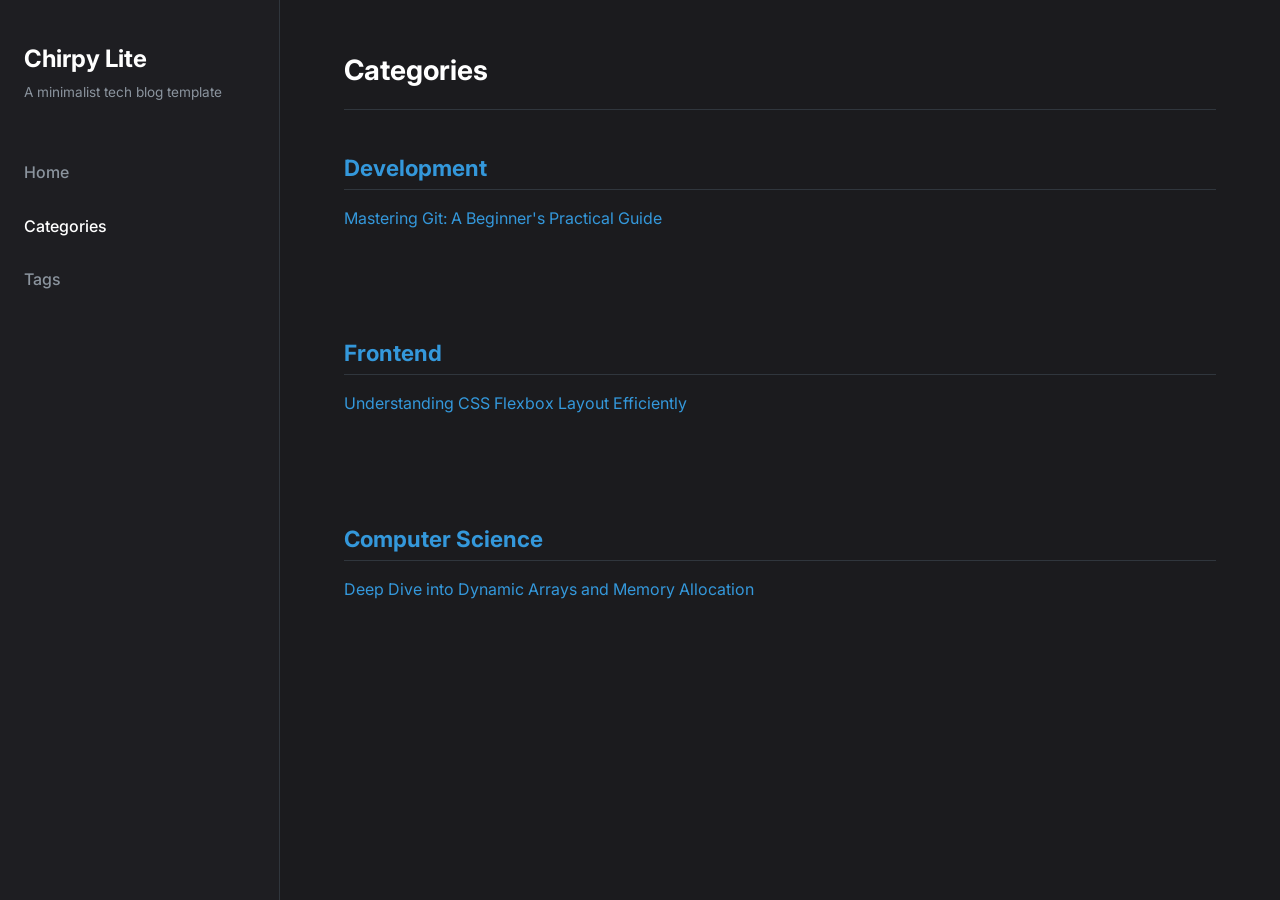
==== categories/index.html @ 5a159b9e "Create index.html" ====
<!DOCTYPE html>
<html lang="en">
<head>
    <meta charset="UTF-8">
    <meta name="viewport" content="width=device-width, initial-scale=1.0">
    <title>Categories - Your Blog</title>
    <link rel="stylesheet" href="../style.css">
    <link href="https://fonts.googleapis.com/css2?family=Inter:wght@300;400;500;600;700&display=swap" rel="stylesheet">
</head>
<body>
    <div class="container">
        <aside class="sidebar">
            <div class="sidebar-wrapper">
                <div class="profile-container">
                    <a href="../"><img src="../assets/img/logo.png" alt="Blog Logo" class="avatar-img" onerror="this.style.display='none'; this.nextElementSibling.style.display='flex';"></a>
                    <div class="avatar" style="display:none;">B</div>
                    <h1 class="site-title"><a href="../">Chirpy Lite</a></h1>
                    <p class="site-subtitle">A minimalist tech blog template</p>
                </div>
                <nav class="nav-menu">
                    <a href="../" class="nav-item">Home</a>
                    <a href="../categories/" class="nav-item active">Categories</a>
                    <a href="../tags/" class="nav-item">Tags</a>
                </nav>
            </div>
        </aside>

        <main class="main-content">
            <header class="content-header">
                <h2>Categories</h2>
            </header>

            <div class="archive-list">
                <section class="archive-section">
                    <h3>Development</h3>
                    <div class="post-preview" style="margin-bottom: 1rem;">
                        <a href="../posts/git-guide/">Mastering Git: A Beginner's Practical Guide</a>
                    </div>
                </section>

                <section class="archive-section">
                    <h3>Frontend</h3>
                    <div class="post-preview" style="margin-bottom: 1rem;">
                        <a href="../posts/css-flexbox/">Understanding CSS Flexbox Layout Efficiently</a>
                    </div>
                </section>

                <section class="archive-section">
                    <h3>Computer Science</h3>
                    <div class="post-preview" style="margin-bottom: 1rem;">
                        <a href="../posts/dynamic-arrays/">Deep Dive into Dynamic Arrays and Memory Allocation</a>
                    </div>
                </section>
            </div>
        </main>
    </div>
</body>
</html>
---- style.css ----
/* --- GLOBAL VARIABLES & THEME (Chirpy Dark Mode Style) --- */
:root {
    --bg-main: #1b1b1e;
    --bg-sidebar: #1e1e22;
    --bg-card: #222226;
    --text-main: #c9d1d9;
    --text-muted: #8b949e;
    --text-title: #ffffff;
    --accent: #3498db;
    --border-color: #30363d;
    --font-stack: 'Inter', -apple-system, BlinkMacSystemFont, "Segoe UI", Roboto, sans-serif;
    
    /* Callout Colors */
    --info-color: #2680eb;
    --info-bg: rgba(38, 128, 235, 0.1);
    --tip-color: #2ea44f;
    --tip-bg: rgba(46, 164, 79, 0.1);
    --warning-color: #d29922;
    --warning-bg: rgba(210, 153, 34, 0.1);
    --danger-color: #f85149;
    --danger-bg: rgba(248, 81, 73, 0.1);
}

* {
    box-sizing: border-box;
    margin: 0;
    padding: 0;
}

body {
    background-color: var(--bg-main);
    color: var(--text-main);
    font-family: var(--font-stack);
    line-height: 1.6;
}

a {
    color: var(--accent);
    text-decoration: none;
    transition: color 0.2s ease;
}

a:hover {
    text-decoration: underline;
}

/* --- LAYOUT CONFIGURATION --- */
.container {
    display: flex;
    min-height: 100vh;
}

/* --- SIDEBAR STYLE --- */
.sidebar {
    width: 280px;
    background-color: var(--bg-sidebar);
    border-right: 1px solid var(--border-color);
    display: flex;
    flex-direction: column;
    justify-content: space-between;
    padding: 2.5rem 1.5rem;
    position: fixed;
    height: 100vh;
}

/* Image-based avatar support */
.avatar-img {
    width: 80px;
    height: 80px;
    border-radius: 50%;
    object-fit: cover;
    margin-bottom: 1rem;
    border: 2px solid var(--border-color);
}

/* Text fallback avatar */
.avatar {
    width: 80px;
    height: 80px;
    background: linear-gradient(135deg, #3498db, #8e44ad);
    border-radius: 50%;
    display: flex;
    align-items: center;
    justify-content: center;
    font-size: 2rem;
    font-weight: bold;
    color: white;
    margin-bottom: 1rem;
}

.site-title a {
    color: var(--text-title);
    font-size: 1.5rem;
    font-weight: 700;
}

.site-subtitle {
    color: var(--text-muted);
    font-size: 0.85rem;
    margin-top: 0.25rem;
}

.nav-menu {
    margin-top: 3rem;
    display: flex;
    flex-direction: column;
    gap: 0.75rem;
}

.nav-item {
    color: var(--text-muted);
    font-weight: 500;
    padding: 0.5rem 0;
}

.nav-item:hover, .nav-item.active {
    color: var(--text-title);
    text-decoration: none;
}

.sidebar-footer {
    font-size: 0.75rem;
    color: var(--text-muted);
}

/* --- MAIN CONTENT AREA --- */
.main-content {
    margin-left: 280px;
    flex: 1;
    padding: 3rem 4rem;
    max-width: 1000px;
}

.content-header {
    margin-bottom: 2.5rem;
    border-bottom: 1px solid var(--border-color);
    padding-bottom: 1rem;
}

.content-header h2 {
    color: var(--text-title);
    font-size: 1.75rem;
}

/* --- POST LIST (INDEX) & ARCHIVES --- */
.post-list, .archive-list {
    display: flex;
    flex-direction: column;
    gap: 2.5rem;
}

.archive-section {
    margin-bottom: 3rem;
}

.archive-section h3 {
    color: var(--accent);
    font-size: 1.4rem;
    margin-bottom: 1rem;
    border-bottom: 1px solid var(--border-color);
    padding-bottom: 0.2rem;
}

.post-preview .post-title a {
    color: var(--text-title);
    font-size: 1.4rem;
}

.post-preview .post-title a:hover {
    color: var(--accent);
}

.post-meta {
    font-size: 0.85rem;
    color: var(--text-muted);
    margin: 0.5rem 0 0.75rem 0;
    display: flex;
    gap: 1rem;
    align-items: center;
}

.post-tag {
    background-color: var(--bg-card);
    border: 1px solid var(--border-color);
    padding: 0.1rem 0.5rem;
    border-radius: 4px;
}

.post-excerpt {
    color: var(--text-main);
}

/* --- SINGLE POST PAGE STYLE --- */
.post-header {
    margin-bottom: 2rem;
}

.post-header h1 {
    color: var(--text-title);
    font-size: 2.25rem;
    margin-bottom: 0.5rem;
}

.post-body p {
    margin-bottom: 1.25rem;
}

.post-body h2 {
    color: var(--text-title);
    margin: 2rem 0 1rem 0;
    border-bottom: 1px solid var(--border-color);
    padding-bottom: 0.3rem;
}

/* --- CODE BLOCKS --- */
pre {
    background-color: #161b22;
    border: 1px solid var(--border-color);
    border-radius: 6px;
    padding: 1rem;
    overflow-x: auto;
    margin-bottom: 1.5rem;
    font-family: monospace;
}

code {
    font-family: ui-monospace, SFMono-Regular, SF Mono, Menlo, monospace;
    font-size: 0.9rem;
    color: #ff7b72;
}

pre code {
    color: #e6edf3;
}

/* --- CHIRPY STYLE INFOBOXES (CALLOUTS) --- */
.callout {
    padding: 1rem 1rem 1rem 1.5rem;
    margin: 1.5rem 0;
    border-left: 4px solid;
    border-radius: 0 6px 6px 0;
}

.callout-title {
    font-weight: 600;
    margin-bottom: 0.25rem;
    display: flex;
    align-items: center;
}

/* Info Box */
.callout.info {
    background-color: var(--info-bg);
    border-left-color: var(--info-color);
}
.callout.info .callout-title { color: var(--info-color); }

/* Tip Box */
.callout.tip {
    background-color: var(--tip-bg);
    border-left-color: var(--tip-color);
}
.callout.tip .callout-title { color: var(--tip-color); }

/* Warning Box */
.callout.warning {
    background-color: var(--warning-bg);
    border-left-color: var(--warning-color);
}
.callout.warning .callout-title { color: var(--warning-color); }

/* Danger Box */
.callout.danger {
    background-color: var(--danger-bg);
    border-left-color: var(--danger-color);
}
.callout.danger .callout-title { color: var(--danger-color); }

/* RESPONSIVE DESIGN FOR MOBILE */
@media (max-width: 768px) {
    .container { flex-direction: column; }
    .sidebar { width: 100%; height: auto; position: relative; padding: 1.5rem; }
    .nav-menu { flex-direction: row; margin-top: 1rem; justify-content: start; gap: 1.5rem; }
    .main-content { margin-left: 0; padding: 2rem 1.5rem; }
}
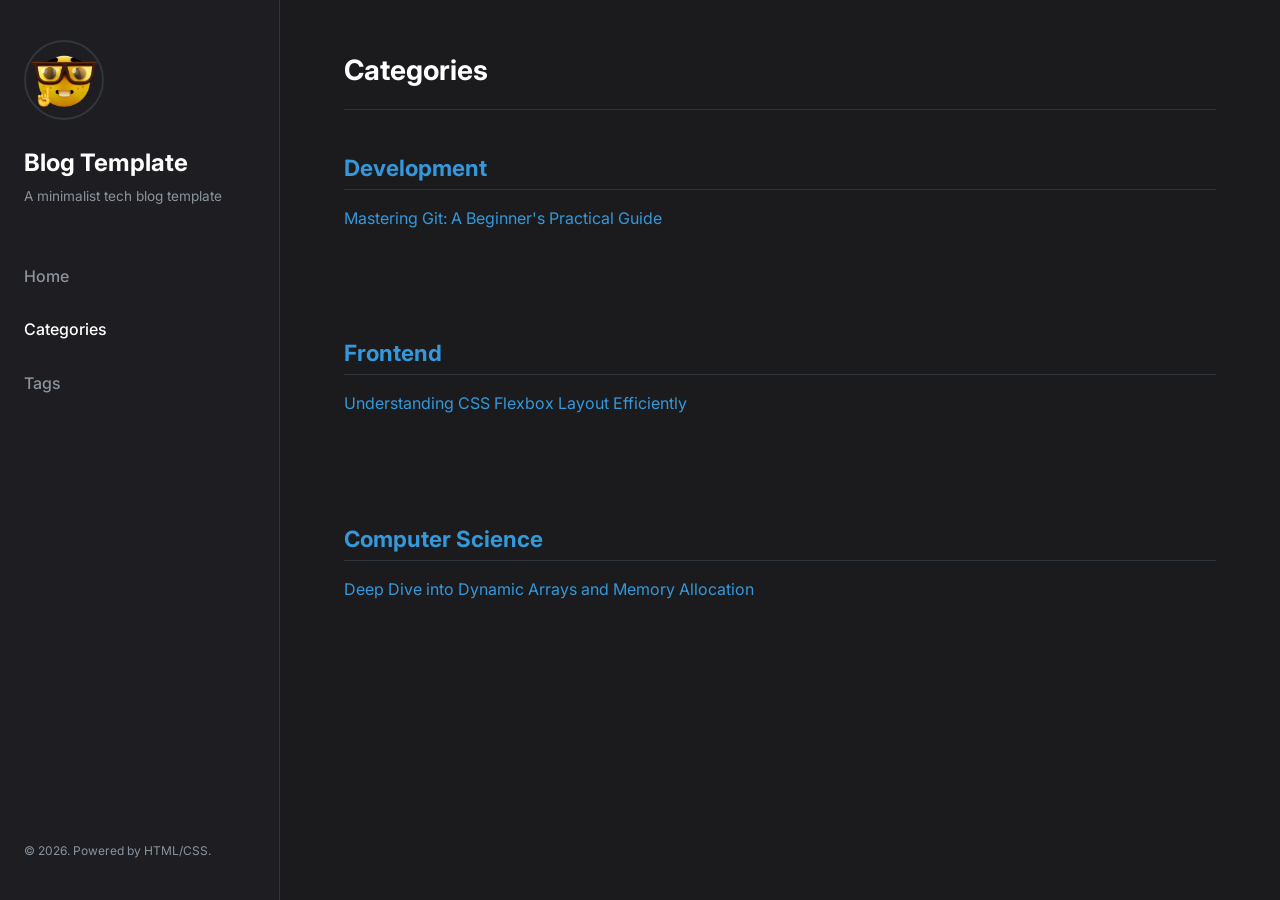
==== commit 3c92dd3f: "Update page title and site name in index.html" ====
--- a/categories/index.html
+++ b/categories/index.html
@@ -3,7 +3,7 @@
 <head>
     <meta charset="UTF-8">
     <meta name="viewport" content="width=device-width, initial-scale=1.0">
-    <title>Categories - Your Blog</title>
+    <title>Categories - Blog Template</title>
     <link rel="stylesheet" href="../style.css">
     <link href="https://fonts.googleapis.com/css2?family=Inter:wght@300;400;500;600;700&display=swap" rel="stylesheet">
 </head>
@@ -14,7 +14,7 @@
                 <div class="profile-container">
                     <a href="../"><img src="../assets/img/logo.png" alt="Blog Logo" class="avatar-img" onerror="this.style.display='none'; this.nextElementSibling.style.display='flex';"></a>
                     <div class="avatar" style="display:none;">B</div>
-                    <h1 class="site-title"><a href="../">Chirpy Lite</a></h1>
+                    <h1 class="site-title"><a href="../">Blog Template</a></h1>
                     <p class="site-subtitle">A minimalist tech blog template</p>
                 </div>
                 <nav class="nav-menu">
@@ -22,6 +22,9 @@
                     <a href="../categories/" class="nav-item active">Categories</a>
                     <a href="../tags/" class="nav-item">Tags</a>
                 </nav>
+            </div>
+            <div class="sidebar-footer">
+                <p>&copy; 2026. Powered by HTML/CSS.</p>
             </div>
         </aside>
 
